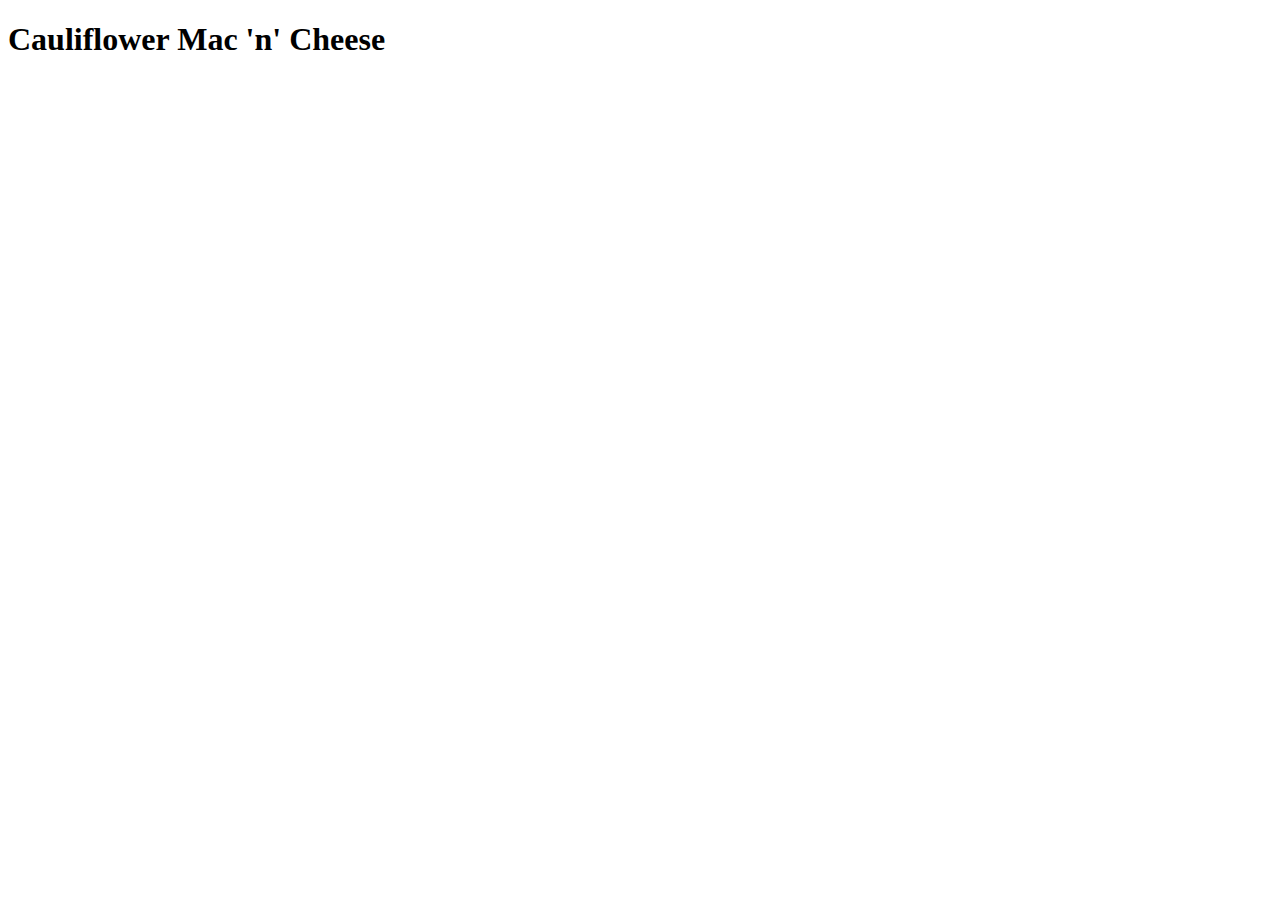
==== recipes/caulimacncheese.html @ 6f5b45d2 "recipe folder" ====
<!DOCTYPE html>
<html lang="en">
<head>
    <meta charset="UTF-8">
    <meta name="viewport" content="width=device-width, initial-scale=1.0">
    <title>Cauliflower Mac 'n' Cheese</title>
</head>
<body>
    <h1>Cauliflower Mac 'n' Cheese</h1>  
</body>
</html>
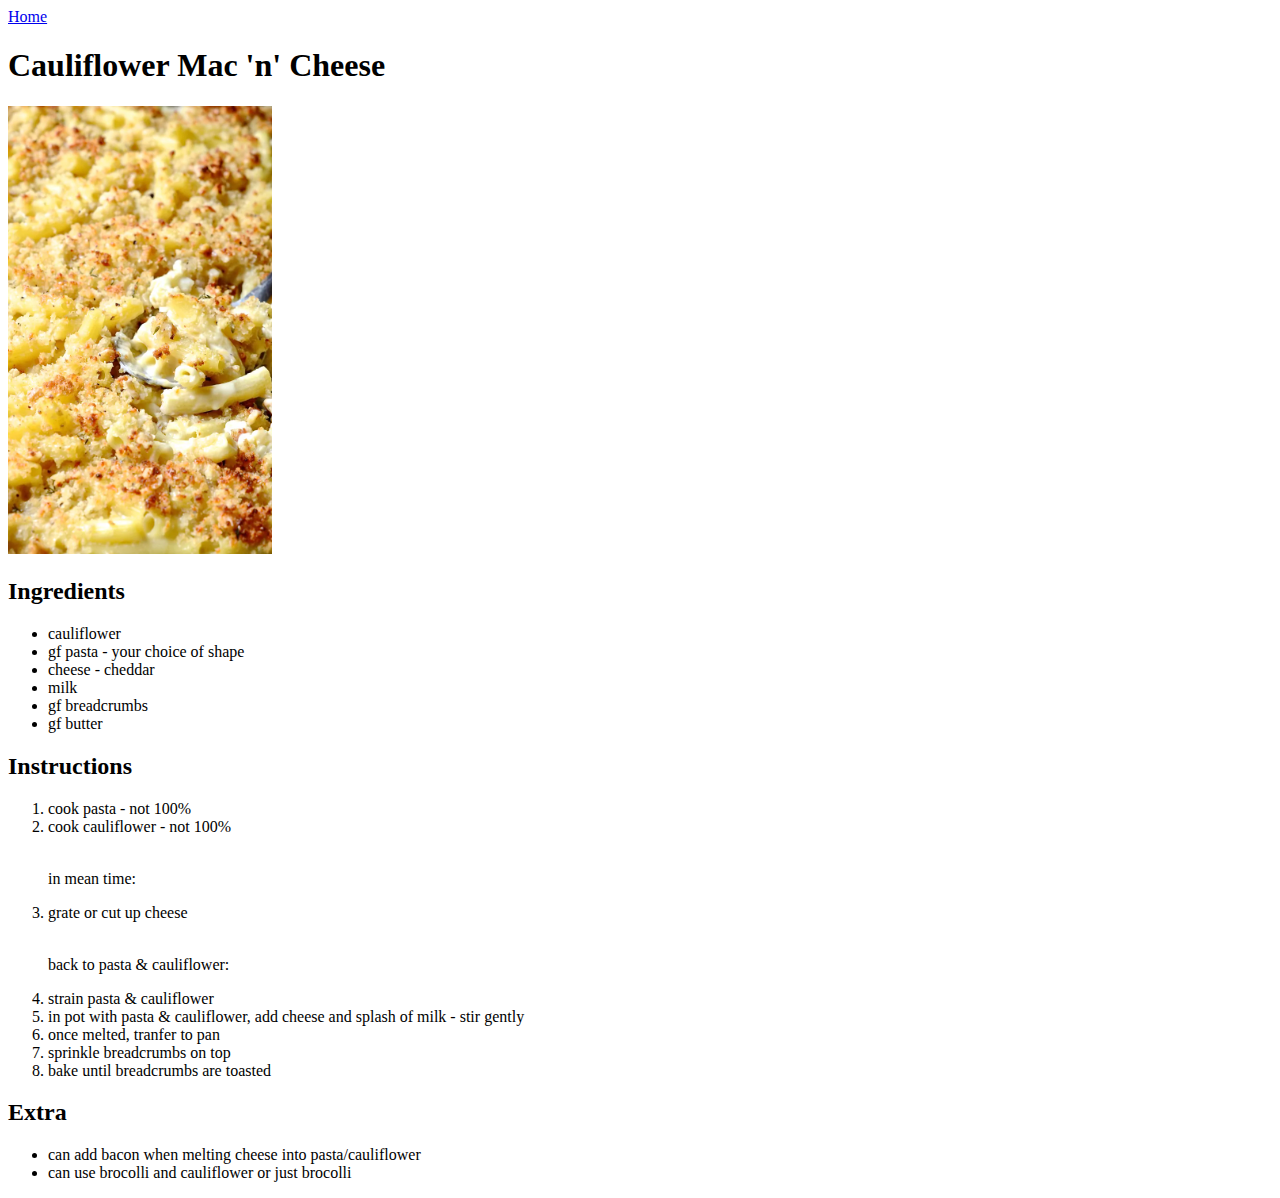
==== commit d4665e91: "reciepe pages filled out" ====
--- a/recipes/caulimacncheese.html
+++ b/recipes/caulimacncheese.html
@@ -6,6 +6,39 @@
     <title>Cauliflower Mac 'n' Cheese</title>
 </head>
 <body>
+    <nav>
+        <a href="../index.html">Home</a>
+    </nav>
     <h1>Cauliflower Mac 'n' Cheese</h1>  
+    <img src="../src/caulimacncheese.png" alt="cauliflower mac 'n' cheese">
+    <h2>Ingredients</h2>
+    <ul>
+        <li>cauliflower</li>
+        <li>gf pasta - your choice of shape</li>
+        <li>cheese - cheddar</li>
+        <li>milk</li>
+        <li>gf breadcrumbs</li>
+        <li>gf butter</li>
+    </ul>   
+    <h2>Instructions</h2>
+    <ol>
+        <li>cook pasta - not 100%</li>
+        <li>cook cauliflower - not 100%</li>
+        <br>
+        <p>in mean time:</p>
+        <li>grate or cut up cheese</li>
+        <br>
+        <p>back to pasta & cauliflower:</p>
+        <li>strain pasta & cauliflower</li>
+        <li>in pot with pasta & cauliflower, add cheese and splash of milk - stir gently</li>
+        <li>once melted, tranfer to pan</li>
+        <li>sprinkle breadcrumbs on top</li>
+        <li>bake until breadcrumbs are toasted</li>
+    </ol>
+    <h2>Extra</h2>
+    <ul>
+        <li>can add bacon when melting cheese into pasta/cauliflower</li>
+        <li>can use brocolli and cauliflower or just brocolli</li>
+    </ul>
 </body>
 </html>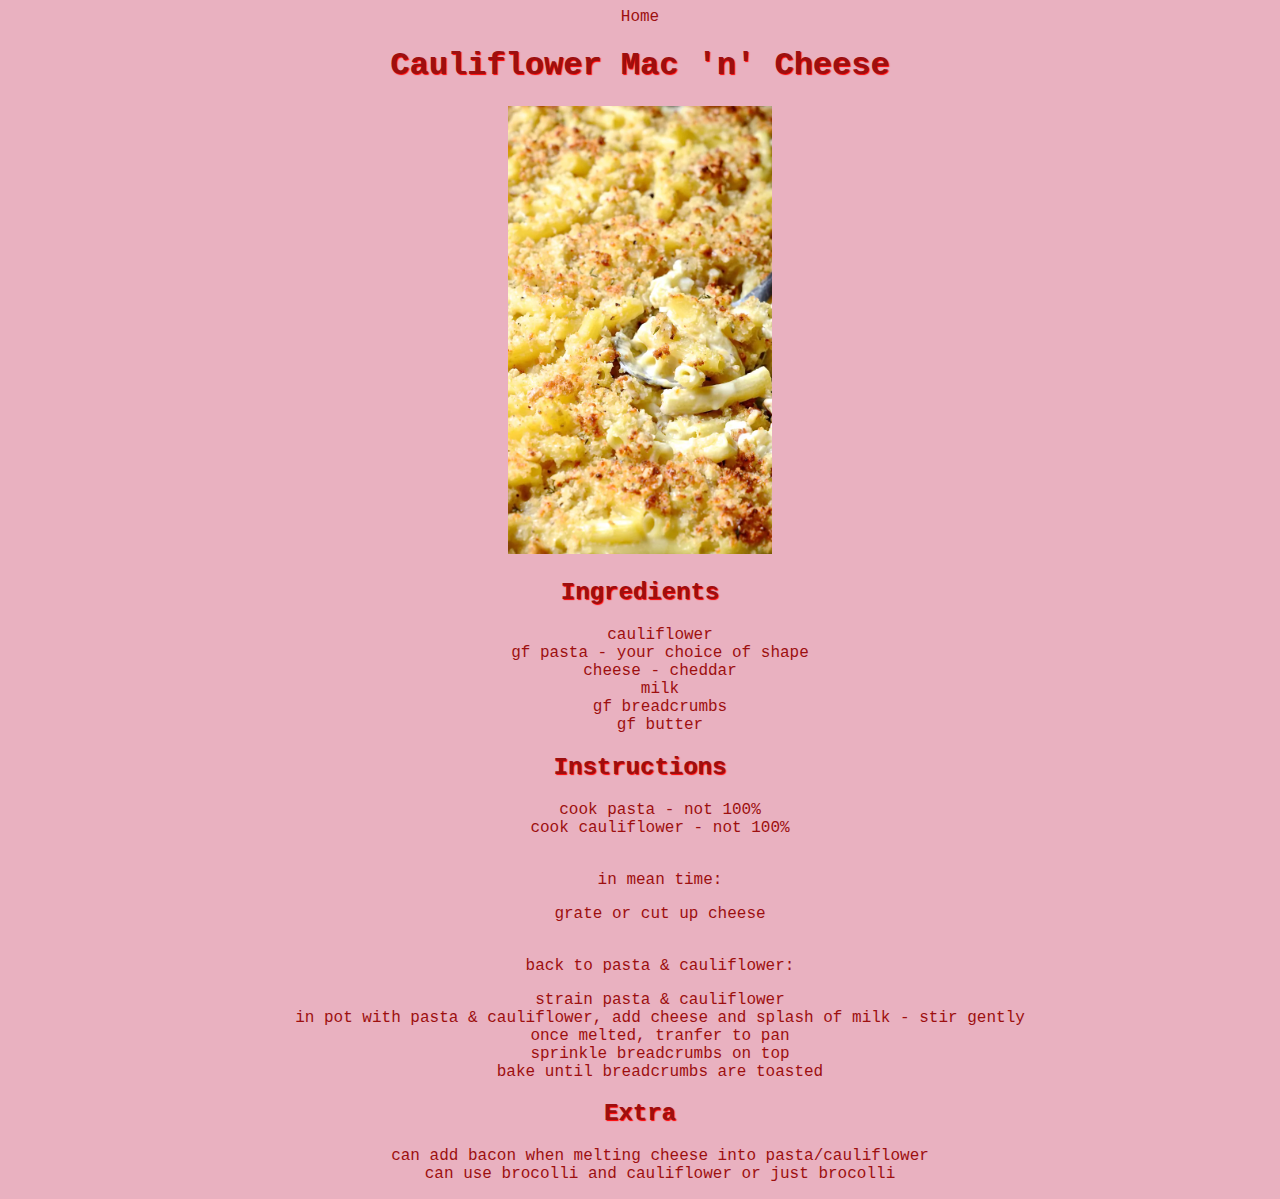
==== commit 371ca989: "sprinkle of css styling" ====
--- a/recipes/caulimacncheese.html
+++ b/recipes/caulimacncheese.html
@@ -4,6 +4,7 @@
     <meta charset="UTF-8">
     <meta name="viewport" content="width=device-width, initial-scale=1.0">
     <title>Cauliflower Mac 'n' Cheese</title>
+    <link rel="stylesheet" href="../styles.css">
 </head>
 <body>
     <nav>
--- a/styles.css
+++ b/styles.css
@@ -0,0 +1,22 @@
+* {
+    font-family: 'Courier New', Courier, monospace;
+    text-align: center;
+    background-color: #e9b1c0;
+    color: #9d0f0f;
+}
+
+a {
+    text-decoration: none;
+}
+
+a:hover {
+    text-shadow: 1px 1px 1px red;
+}
+
+li {
+    list-style-type: none;
+}
+
+h1, h2, h3 {
+    text-shadow: 1px 1px 1px red;
+}